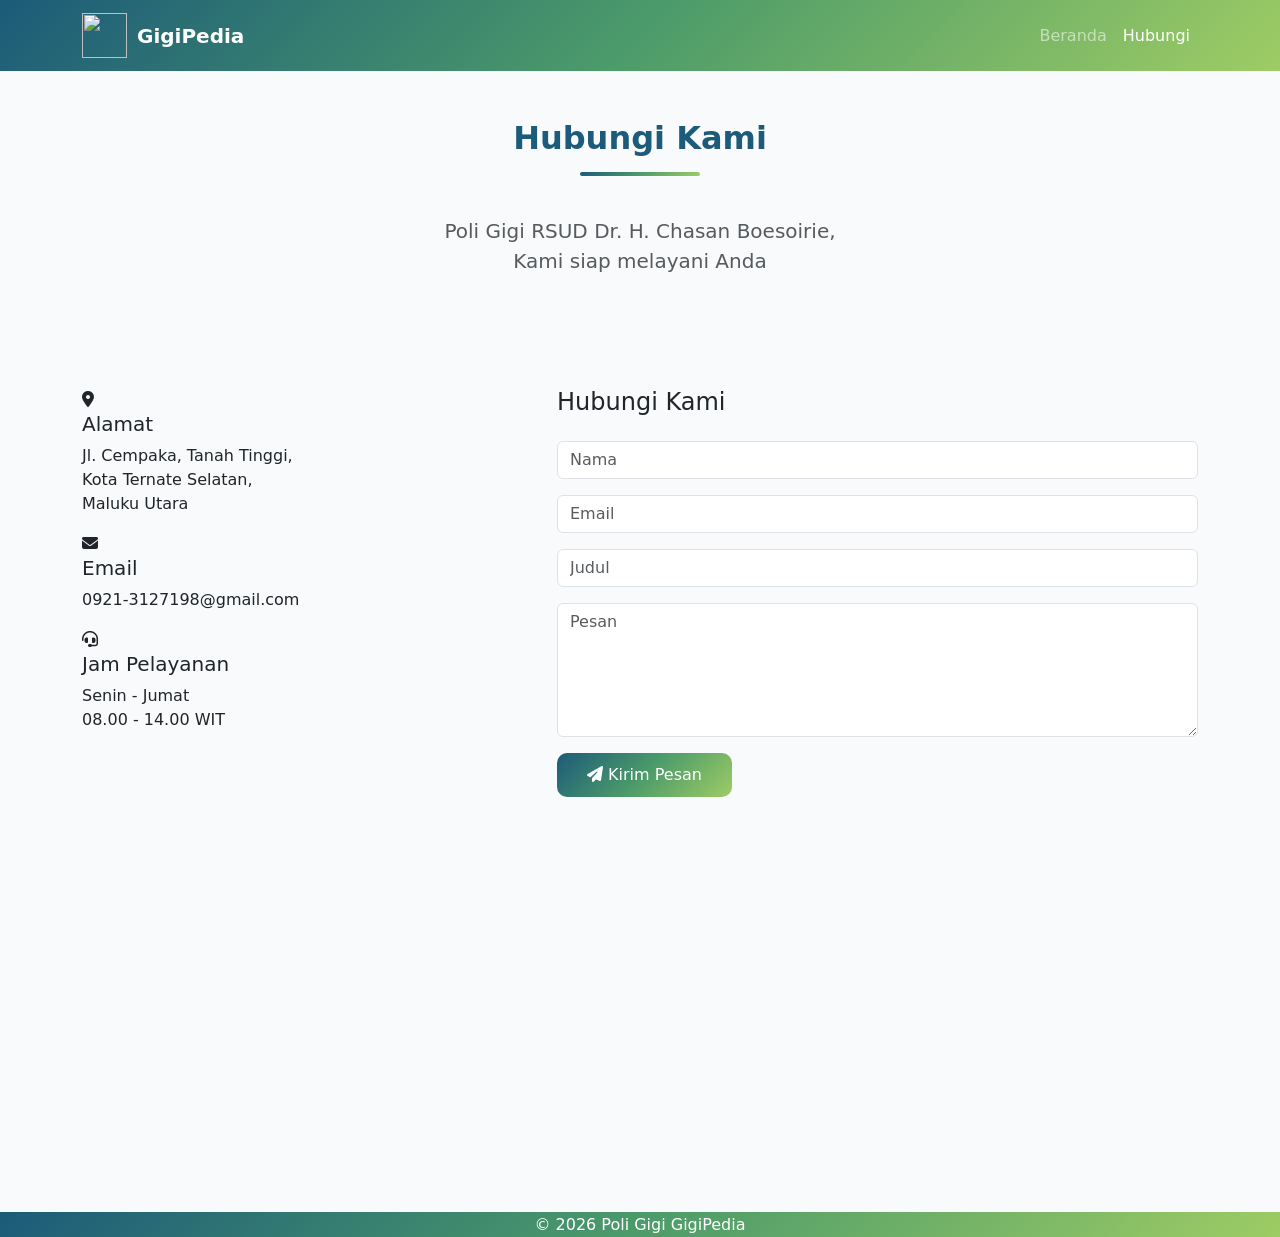
==== gigipedia_02_contact.html @ 9fd2c87e "Add files via upload" ====
<!DOCTYPE html>
<html lang="id">
<head>
<meta charset="UTF-8">
<meta name="viewport" content="width=device-width, initial-scale=1">

<title>Hubungi - GigiPedia</title>

<link href="https://cdn.jsdelivr.net/npm/bootstrap@5.3.3/dist/css/bootstrap.min.css" rel="stylesheet">
<link rel="stylesheet" href="https://cdnjs.cloudflare.com/ajax/libs/font-awesome/6.5.2/css/all.min.css">

<style>

:root{
    --primary-color:#1C5B79;
    --secondary-color:#9ECC64;
    --gradient-main:linear-gradient(
        135deg,
        #1C5B79 0%,
        #4C9B6A 50%,
        #9ECC64 100%
    );
}

body{
    background:#f8fafb;
}

html{
    scroll-behavior:smooth;
}

/* Navbar */
.navbar{
    background:var(--gradient-main)!important;
}

.navbar-logo {
    width: 45px;
    height: 45px;
    object-fit: contain; /* atau cover jika ingin memenuhi ukuran */
    margin-right: 10px;
}

/* Judul */
.section-title{
    color:var(--primary-color);
    font-weight:bold;
}

.title-line{
    width:120px;
    height:4px;
    background:var(--gradient-main);
    margin:15px auto 40px;
    border-radius:20px;
}

/* Awal Pake Background */
body{
    position: relative;
    z-index: 0;
}

/* Background gambar full halaman */
body::before{
    content: "";
    position: fixed;
    top: 0;
    left: 0;
    width: 100%;
    height: 100%;

    background: url("File GigiPedia/RSCB Bersih.png") no-repeat center center;
    background-size: cover;

    /* Hitam putih + redup */
    filter: grayscale(100%);
    opacity: 0.4;   

    z-index: -1;
}
/* Akhir Pake Background */

/* Gallery */

.gallery-item{
    overflow:hidden;
    border-radius:15px;
    cursor:pointer;
    box-shadow:0 8px 20px rgba(0,0,0,.1);
    transition:.3s;
}

.gallery-item:hover{
    transform:translateY(-5px);
    box-shadow:0 15px 30px rgba(0,0,0,.2);
}

.gallery-item img{
    width:100%;
    height:250px;
    object-fit:cover;
    transition:.4s;
}

.gallery-item:hover img{
    transform:scale(1.08);
}

/* Footer */

footer{
    background: var(--gradient-main);
    color: white;
    height: 25px;
    display: flex;
    align-items: center;
    justify-content: center;
}

footer p{
    margin: 0;
}

/* Peta */

.map-section{
    margin-top:60px;
}

.map-section iframe{
    width:100%;
    height:300px;
    border:0;
}


/*Tombol*/
.btn-primary{
    background: var(--gradient-main);
    border: none;
    border-radius: 10px;
    color: #fff;
    padding: 10px 30px;
    transition: .3s;
}

.btn-primary:hover{
    opacity: .9;
    color: #fff;
    transform: translateY(-2px);
    box-shadow: 0 8px 20px rgba(28,91,121,.25);
}

.btn-primary:focus,
.btn-primary:active{
    background: var(--gradient-main) !important;
    border: none !important;
    color: #fff !important;
    box-shadow: 0 0 0 .25rem rgba(28,91,121,.2);
}



.modal-content{
    background:transparent;
    border:none;
}

.modal-body img{
    width:100%;
    max-height:90vh;
    object-fit:contain;
}

.btn-close{
    background:white;
}

</style>

</head>
<body>

<!-- NAVBAR -->

<nav class="navbar navbar-expand-lg navbar-dark sticky-top">

<div class="container">

<a class="navbar-brand fw-bold d-flex align-items-center" href="gigipedia_02.html">

<img src="File GigiPedia/GigiPedia_logo_saja.png"
class="navbar-logo">

<span>GigiPedia</span>

</a>

<button class="navbar-toggler"
type="button"
data-bs-toggle="collapse"
data-bs-target="#menu">

<span class="navbar-toggler-icon"></span>

</button>

<div class="collapse navbar-collapse" id="menu">

<ul class="navbar-nav ms-auto">

<li class="nav-item">
<a class="nav-link" href="gigipedia_02.html">Beranda</a>
</li>

<li class="nav-item">
<a class="nav-link active" href="#">Hubungi</a>
</li>

</ul>

</div>

</div>

</nav>

<!-- Contact -->

<section class="py-5">

    <div class="container text-center">

        <h2 class="section-title">
            Hubungi Kami
        </h2>

        <div class="title-line"></div>

        <p class="fs-5 text-muted">
            Poli Gigi RSUD Dr. H. Chasan Boesoirie,<br>
            Kami siap melayani Anda
        </p>

    </div>

</section>

<section class="py-5">
<div class="container">

    <div class="row">

        <div class="col-lg-5">

            <div class="contact-box">

                <div class="contact-item">

                    <i class="fas fa-map-marker-alt"></i>

                    <div>

                        <h5>Alamat</h5>

                        <p>
                            Jl. Cempaka, Tanah Tinggi,<br>
                            Kota Ternate Selatan,<br>
                            Maluku Utara
                        </p>

                    </div>

                </div>

                <div class="contact-item">

                    <i class="fas fa-envelope"></i>

                    <div>

                        <h5>Email</h5>

                        <p>0921-3127198@gmail.com</p>

                    </div>

                </div>

                <div class="contact-item">

                    <i class="fas fa-headset"></i>

                    <div>

                        <h5>Jam Pelayanan</h5>

                        <p>
                            Senin - Jumat<br>
                            08.00 - 14.00 WIT
                        </p>

                    </div>

                </div>

            </div>

        </div>

        <div class="col-lg-7">

            <div class="contact-box">

                <h4 class="mb-4">Hubungi Kami</h4>

                <form>

                    <div class="mb-3">

                        <input
                            type="text"
                            class="form-control"
                            placeholder="Nama">

                    </div>

                    <div class="mb-3">

                        <input
                            type="email"
                            class="form-control"
                            placeholder="Email">

                    </div>

                    <div class="mb-3">

                        <input
                            type="text"
                            class="form-control"
                            placeholder="Judul">

                    </div>

                    <div class="mb-3">

                        <textarea
                            class="form-control"
                            rows="5"
                            placeholder="Pesan"></textarea>

                    </div>

                    <button class="btn btn-primary">

                        <i class="fas fa-paper-plane"></i>
                        Kirim Pesan

                    </button>

                </form>

            </div>

        </div>

    </div>

</div>
</section>

<!-- PETA -->

<section class="map-section">

    <div class="container-fluid px-0">

        <iframe
            src="https://www.google.com/maps/embed?pb=!1m18!1m12!1m3!1d3989.446643260239!2d127.37577602375984!3d0.7820730736367445!2m3!1f0!2f0!3f0!3m2!1i1024!2i768!4f13.1!3m3!1m2!1s0x329cb3f7c0000001%3A0x159ac25f285dbc7b!2sRSUD%20Dr.%20H.%20Chasan%20Boesoirie%20Ternate!5e0!3m2!1sid!2sid!4v1781794601110!5m2!1sid!2sid"
            width="100%"
            height="300"
            style="border:0;"
            allowfullscreen=""
            loading="lazy">
        </iframe>

    </div>

</section>

<!-- MODAL -->

<div class="modal fade"
id="imageModal"
tabindex="-1">

<div class="modal-dialog modal-fullscreen">

<div class="modal-content">

<div class="modal-header border-0">

<button
type="button"
class="btn-close"
data-bs-dismiss="modal">
</button>

</div>

<div class="modal-body d-flex justify-content-center align-items-center">

<img id="modalImage">

</div>

</div>

</div>

</div>



<footer>

<div class="container text-center">

<p class="mb-0">
© 2026 Poli Gigi GigiPedia
</p>

</div>

</footer>

<script src="https://cdn.jsdelivr.net/npm/bootstrap@5.3.3/dist/js/bootstrap.bundle.min.js"></script>

<script>

function showImage(src){
    document.getElementById("modalImage").src = src;
}

</script>

</body>
</html>
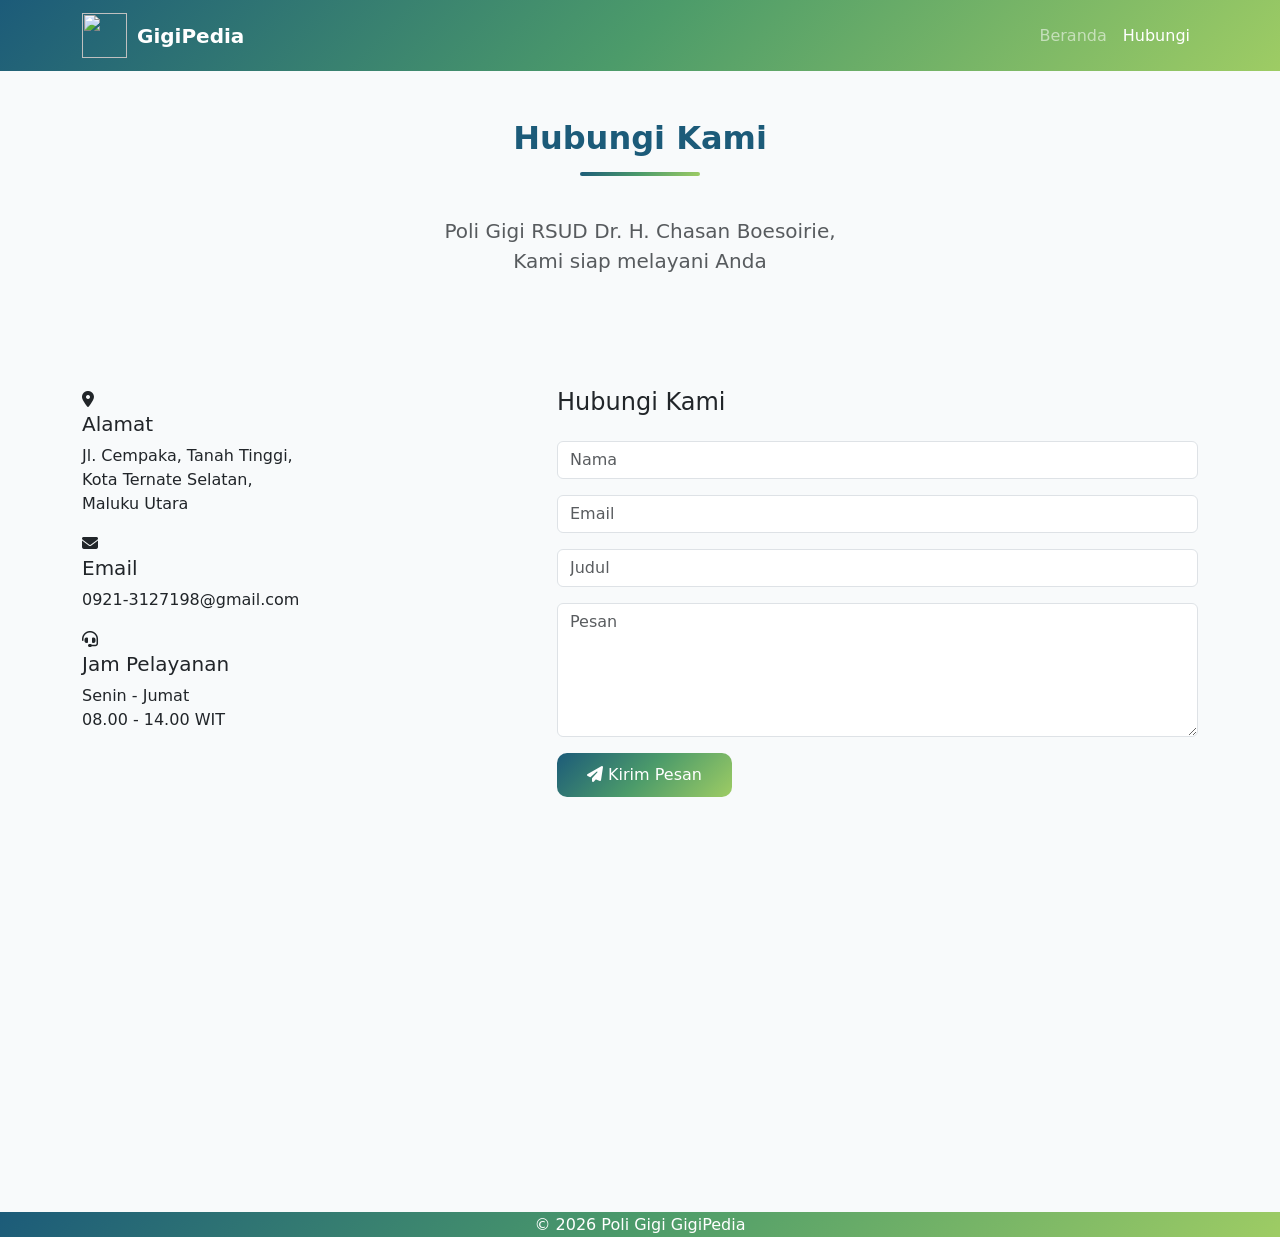
==== commit e7d6efe3: "Update gigipedia_02_contact.html perbaiki link ke index.html" ====
--- a/gigipedia_02_contact.html
+++ b/gigipedia_02_contact.html
@@ -212,7 +212,7 @@
 <ul class="navbar-nav ms-auto">
 
 <li class="nav-item">
-<a class="nav-link" href="gigipedia_02.html">Beranda</a>
+<a class="nav-link" href="index.html">Beranda</a>
 </li>
 
 <li class="nav-item">
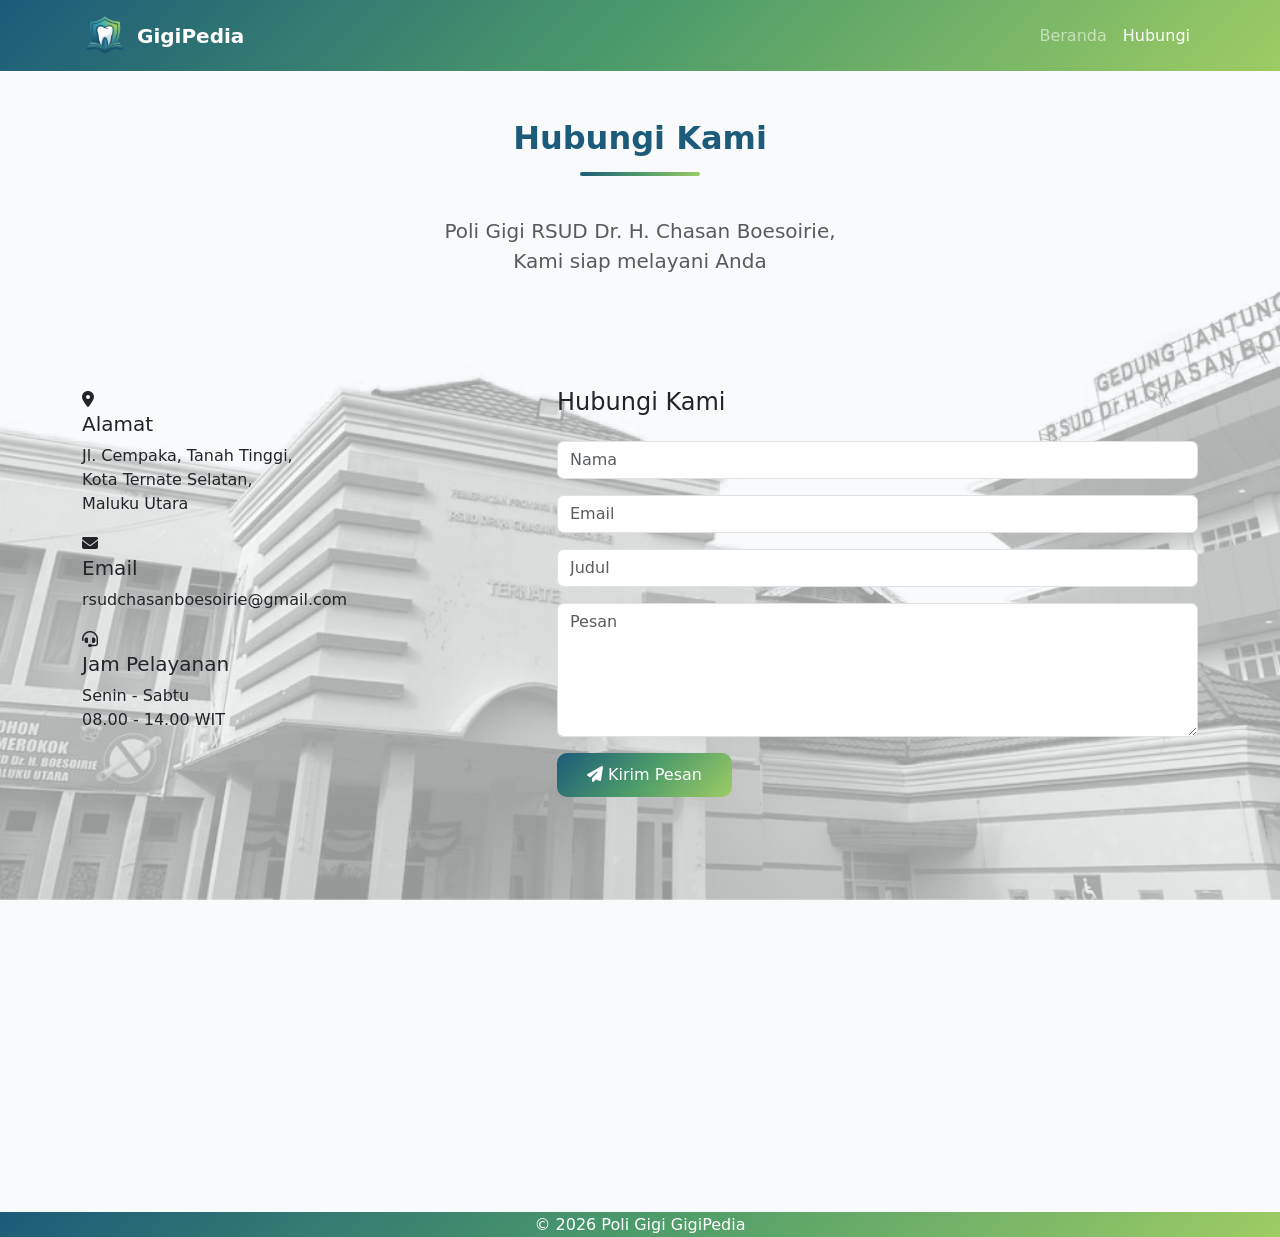
==== commit 93fd1ab9: "Gigipedia_26 Perbaiki catatan footer di Halaman Contac/Hubungi" ====
--- a/gigipedia_02_contact.html
+++ b/gigipedia_02_contact.html
@@ -283,7 +283,7 @@
 
                         <h5>Email</h5>
 
-                        <p>0921-3127198@gmail.com</p>
+                        <p>rsudchasanboesoirie@gmail.com</p>
 
                     </div>
 
@@ -298,7 +298,7 @@
                         <h5>Jam Pelayanan</h5>
 
                         <p>
-                            Senin - Jumat<br>
+                            Senin - Sabtu<br>
                             08.00 - 14.00 WIT
                         </p>
 
